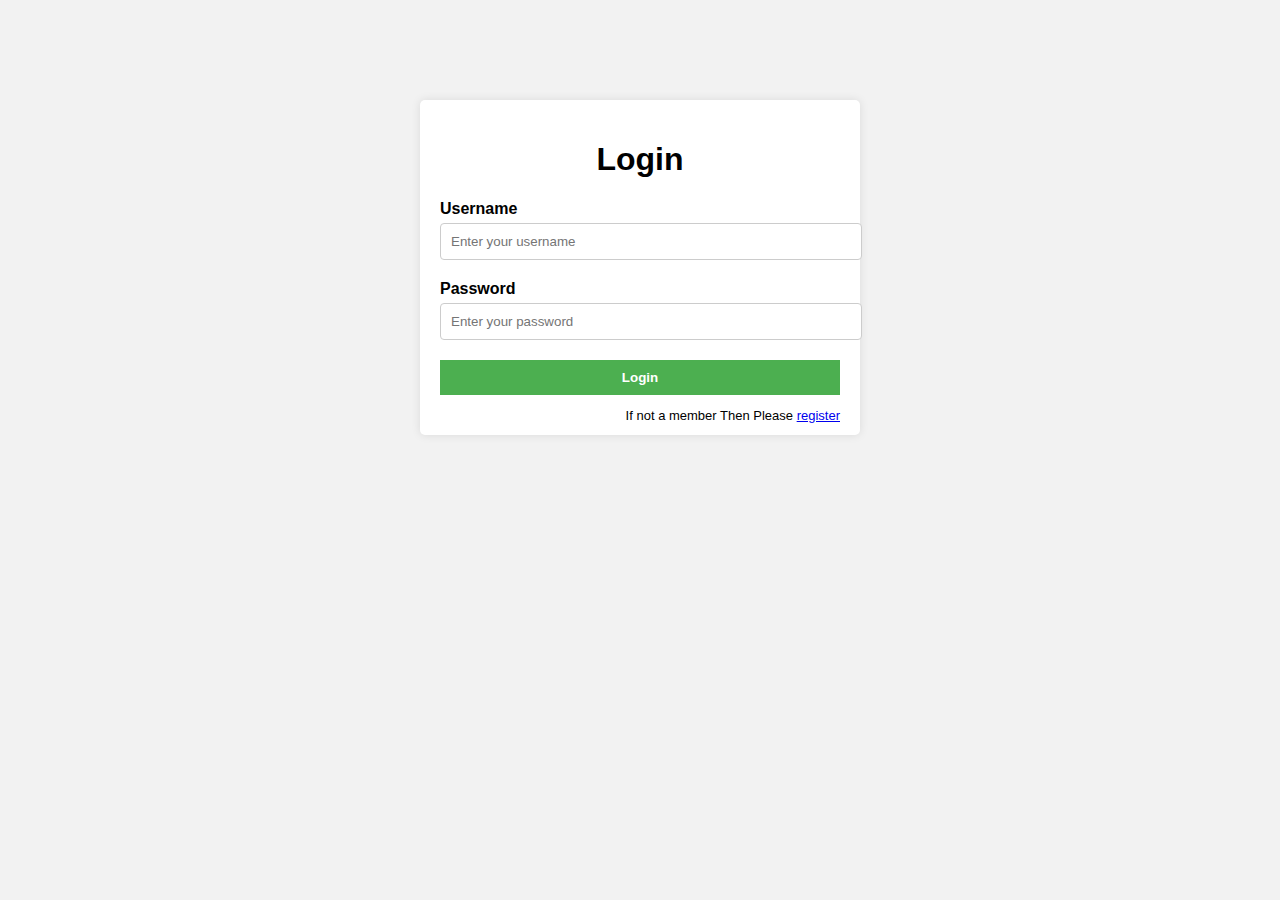
==== login.html @ 7b5a6c96 "kp" ====
<!DOCTYPE html>
<html lang="en">
<head>
    <meta charset="UTF-8">
    <meta http-equiv="X-UA-Compatible" content="IE=edge">
    <meta name="viewport" content="width=device-width, initial-scale=1.0">
    <title>Login</title>
    <link rel="stylesheet" href="login.css">
</head>

<body>
  <div class="container">
    <h1>Login</h1>
    <form action="" method="post">
      <div class="form-group">
        <label for="username">Username</label>
        <input type="text" id="username" placeholder="Enter your username" required>
      </div>
      <div class="form-group">
        <label for="password">Password</label>
        <input type="password" id="password" placeholder="Enter your password" required>
      </div>
      <div class="form-group">
        <button type="submit">Login</button>
        <p style="float: right;font-size: small;">If not a member Then Please <a href="register.html">register</a></p>
      </div>
      
    </form>
  </div>
</body>
</html>
---- login.css ----
body {
      font-family: Arial, sans-serif;
      background-color: #f2f2f2;
      margin: 0;
      padding: 0;
    }
    
    .container {
      max-width: 400px;
      margin: 100px auto;
      background-color: #fff;
      padding: 20px;
      border-radius: 5px;
      box-shadow: 0 0 10px rgba(0, 0, 0, 0.1);
    }
    
    h1 {
      text-align: center;
    }
    
    .form-group {
      margin-bottom: 20px;
    }
    
    .form-group label {
      display: block;
      margin-bottom: 5px;
      font-weight: bold;
    }
    
    .form-group input {
      width: 100%;
      padding: 10px;
      border: 1px solid #ccc;
      border-radius: 4px;
    }
    
    .form-group button {
      width: 100%;
      padding: 10px;
      border: none;
      background-color: #4CAF50;
      color: #fff;
      font-weight: bold;
      cursor: pointer;
    }
    
    .form-group button:hover {
      background-color: #45a049;
    }
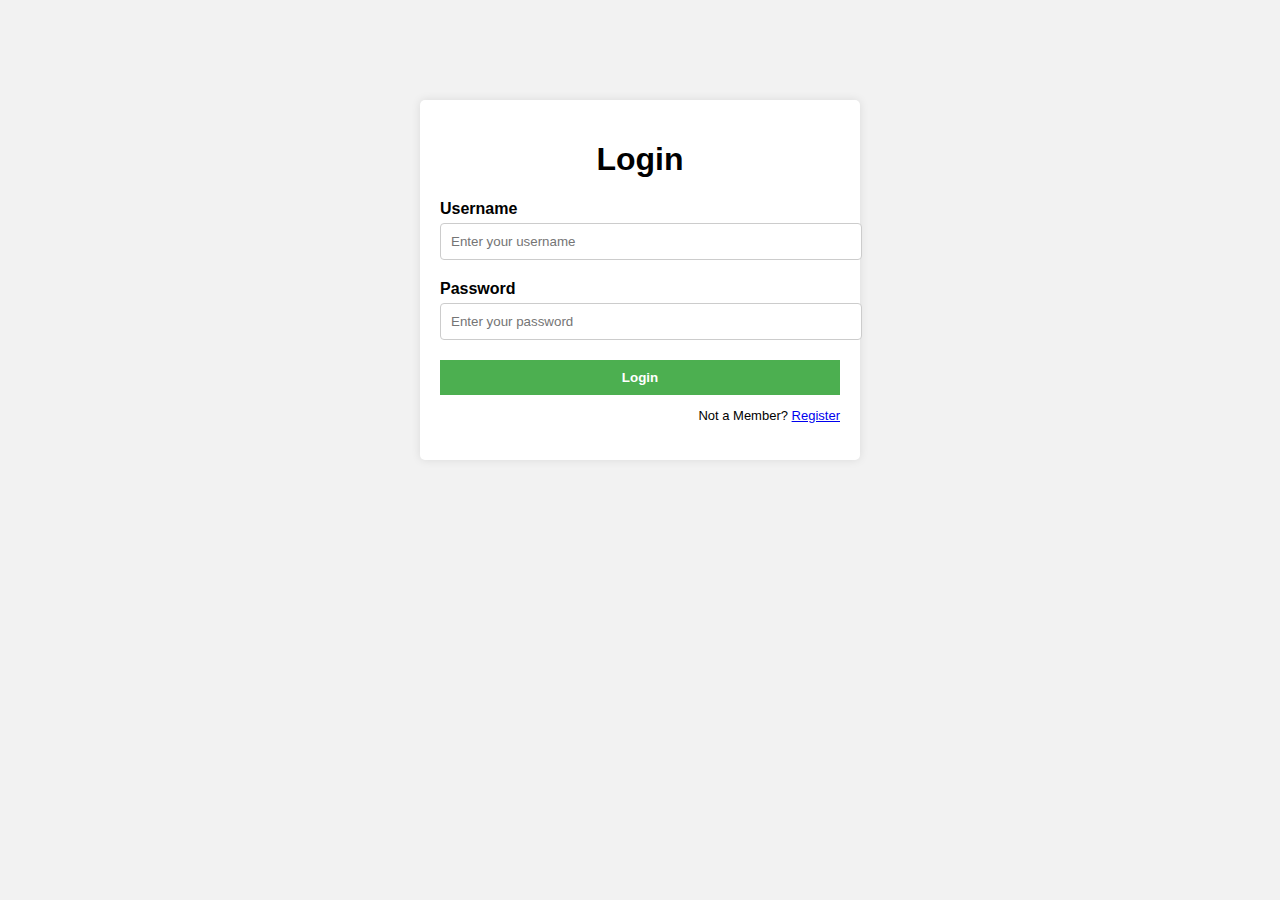
==== commit 74cb61fa: "subject" ====
--- a/login.html
+++ b/login.html
@@ -1,14 +1,16 @@
 <!DOCTYPE html>
 <html lang="en">
+
 <head>
-    <meta charset="UTF-8">
-    <meta http-equiv="X-UA-Compatible" content="IE=edge">
-    <meta name="viewport" content="width=device-width, initial-scale=1.0">
-    <title>Login</title>
-    <link rel="stylesheet" href="login.css">
+  <meta charset="UTF-8">
+  <meta http-equiv="X-UA-Compatible" content="IE=edge">
+  <meta name="viewport" content="width=device-width, initial-scale=1.0">
+  <title>Login</title>
+  <link rel="stylesheet" href="login.css">
 </head>
 
 <body>
+
   <div class="container">
     <h1>Login</h1>
     <form action="" method="post">
@@ -22,17 +24,16 @@
       </div>
       <div class="form-group">
         <button type="submit">Login</button>
-        <p style="float: right;font-size: small;">If not a member Then Please <a href="register.html">register</a></p>
+        <p style="float: right;font-size: small;">Not a Member? <a href="register.html">Register</a></p>
       </div>
-      
+
     </form>
   </div>
-</body>
-</html>
+
+  <div>
 
 
+  </div>
+</body>
 
-
-
-
-
+</html>--- a/login.css
+++ b/login.css
@@ -1,54 +1,51 @@
+body {
+  font-family: 'Franklin Gothic Medium', 'Arial Narrow', Arial, sans-serif;
+  background-color: #f2f2f2;
+  margin: 0;
+  padding: 0;
+}
 
-    body {
-      font-family: Arial, sans-serif;
-      background-color: #f2f2f2;
-      margin: 0;
-      padding: 0;
-    }
-    
-    .container {
-      max-width: 400px;
-      margin: 100px auto;
-      background-color: #fff;
-      padding: 20px;
-      border-radius: 5px;
-      box-shadow: 0 0 10px rgba(0, 0, 0, 0.1);
-    }
-    
-    h1 {
-      text-align: center;
-    }
-    
-    .form-group {
-      margin-bottom: 20px;
-    }
-    
-    .form-group label {
-      display: block;
-      margin-bottom: 5px;
-      font-weight: bold;
-    }
-    
-    .form-group input {
-      width: 100%;
-      padding: 10px;
-      border: 1px solid #ccc;
-      border-radius: 4px;
-    }
-    
-    .form-group button {
-      width: 100%;
-      padding: 10px;
-      border: none;
-      background-color: #4CAF50;
-      color: #fff;
-      font-weight: bold;
-      cursor: pointer;
-    }
-    
-    .form-group button:hover {
-      background-color: #45a049;
-    }
+.container {
+  max-width: 400px;
+  height: 320px;
+  margin: 100px auto;
+  background-color: #fff;
+  padding: 20px;
+  border-radius: 5px;
+  box-shadow: 0 0 10px rgba(0, 0, 0, 0.1);
+}
 
-    
+h1 {
+  text-align: center;
+}
 
+.form-group {
+  margin-bottom: 20px;
+}
+
+.form-group label {
+  display: block;
+  margin-bottom: 5px;
+  font-weight: bold;
+}
+
+.form-group input {
+  width: 100%;
+  padding: 10px;
+  border: 1px solid #ccc;
+  border-radius: 4px;
+}
+
+.form-group button {
+  width: 100%;
+  padding: 10px;
+  border: none;
+  background-color: #4CAF50;
+  color: #fff;
+  font-weight: bold;
+  cursor: pointer;
+}
+
+.form-group button:hover {
+  background-color: #45a049;
+}